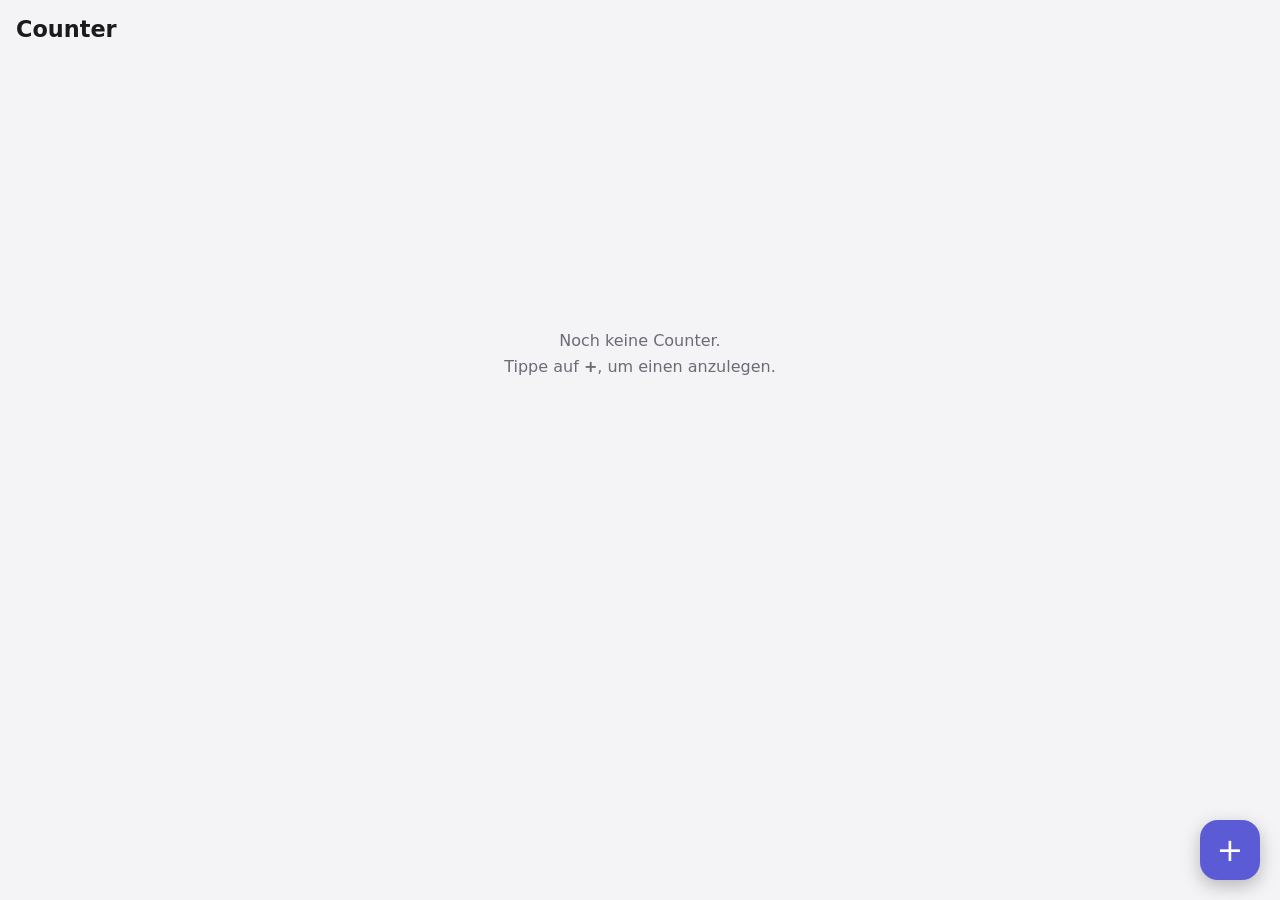
==== counter/index.html @ d5157257 "V1" ====
<!DOCTYPE html>
<html lang="de">
<head>
  <meta charset="UTF-8">
  <meta name="viewport" content="width=device-width, initial-scale=1, viewport-fit=cover">
  <meta name="theme-color" content="#5b5bd6">
  <title>Counter</title>
  <link rel="manifest" href="../manifest.json">
  <link rel="icon" href="../icons/icon-192.png">
  <link rel="stylesheet" href="../shared/base.css">
  <link rel="stylesheet" href="style.css">
</head>
<body>
  <header class="topbar">
    <a class="back" href="../home/index.html" aria-label="Zurück">&#8592;</a>
    <h1 id="title">Counter</h1>
  </header>

  <main>
    <button id="tap" class="tap">
      <span id="total" class="tap-total">0</span>
      <span class="tap-hint">tippen zum Zählen</span>
    </button>

    <div class="stats">
      <div class="stat"><span id="today">0</span><small>heute</small></div>
      <div class="stat"><span id="days">0</span><small>Tage aktiv</small></div>
      <button id="undo" class="undo">Rückgängig</button>
    </div>

    <h2>Verlauf</h2>
    <ul id="history" class="history"></ul>
    <p id="no-history" class="muted">Noch keine Einträge.</p>

    <button id="delete" class="delete">Counter löschen</button>
  </main>

  <script src="../shared/store.js"></script>
  <script src="scripts.js"></script>
</body>
</html>
---- shared/base.css ----
:root {
  --bg: #f4f4f7;
  --surface: #ffffff;
  --text: #1b1b1f;
  --muted: #6b6b76;
  --border: #e3e3e8;
  --danger: #d93838;
  --radius: 16px;
  color-scheme: light dark;
}

@media (prefers-color-scheme: dark) {
  :root {
    --bg: #121215;
    --surface: #1e1e23;
    --text: #f1f1f4;
    --muted: #9a9aa6;
    --border: #2c2c33;
    --danger: #ff5c5c;
  }
}

* { box-sizing: border-box; }

html, body {
  margin: 0;
  background: var(--bg);
  color: var(--text);
  font-family: system-ui, -apple-system, "Segoe UI", Roboto, sans-serif;
  -webkit-tap-highlight-color: transparent;
}

button { font: inherit; cursor: pointer; }

.topbar {
  position: sticky;
  top: 0;
  display: flex;
  align-items: center;
  gap: 12px;
  padding: 16px;
  padding-top: calc(16px + env(safe-area-inset-top));
  background: var(--bg);
  z-index: 10;
}

.topbar h1 {
  margin: 0;
  font-size: 1.4rem;
  flex: 1;
  overflow: hidden;
  text-overflow: ellipsis;
  white-space: nowrap;
}

.back {
  display: grid;
  place-items: center;
  width: 40px;
  height: 40px;
  border-radius: 50%;
  color: var(--text);
  text-decoration: none;
  font-size: 1.4rem;
  background: var(--surface);
  border: 1px solid var(--border);
}

main {
  padding: 0 16px calc(32px + env(safe-area-inset-bottom));
  max-width: 600px;
  margin: 0 auto;
}
---- counter/style.css ----
.tap {
  width: 100%;
  aspect-ratio: 1.4;
  max-height: 45vh;
  border: none;
  border-radius: 28px;
  background: var(--accent, #5b5bd6);
  color: #fff;
  display: grid;
  place-content: center;
  gap: 4px;
  user-select: none;
  transition: transform 0.08s;
}

.tap:active { transform: scale(0.97); }

.tap-total {
  font-size: clamp(4rem, 22vw, 7rem);
  font-weight: 700;
  line-height: 1;
  font-variant-numeric: tabular-nums;
}

.tap-hint {
  opacity: 0.8;
  font-size: 0.95rem;
}

.stats {
  display: flex;
  gap: 12px;
  margin: 16px 0 8px;
}

.stat {
  flex: 1;
  display: grid;
  padding: 10px 14px;
  background: var(--surface);
  border: 1px solid var(--border);
  border-radius: 14px;
}

.stat span {
  font-size: 1.5rem;
  font-weight: 700;
  font-variant-numeric: tabular-nums;
}

.stat small { color: var(--muted); }

.undo {
  padding: 0 14px;
  border-radius: 14px;
  border: 1px solid var(--border);
  background: var(--surface);
  color: var(--text);
}

.undo:disabled { opacity: 0.4; }

h2 {
  font-size: 1rem;
  color: var(--muted);
  margin: 24px 0 8px;
}

.history {
  list-style: none;
  margin: 0;
  padding: 0;
  background: var(--surface);
  border: 1px solid var(--border);
  border-radius: var(--radius);
  overflow: hidden;
}

.history:empty { display: none; }

.history li {
  display: flex;
  justify-content: space-between;
  padding: 12px 16px;
  border-top: 1px solid var(--border);
}

.history li:first-child { border-top: none; }

.history .count {
  font-weight: 700;
  font-variant-numeric: tabular-nums;
}

.muted { color: var(--muted); }

.delete {
  margin-top: 32px;
  width: 100%;
  padding: 14px;
  border-radius: 14px;
  border: 1px solid var(--danger);
  background: transparent;
  color: var(--danger);
}
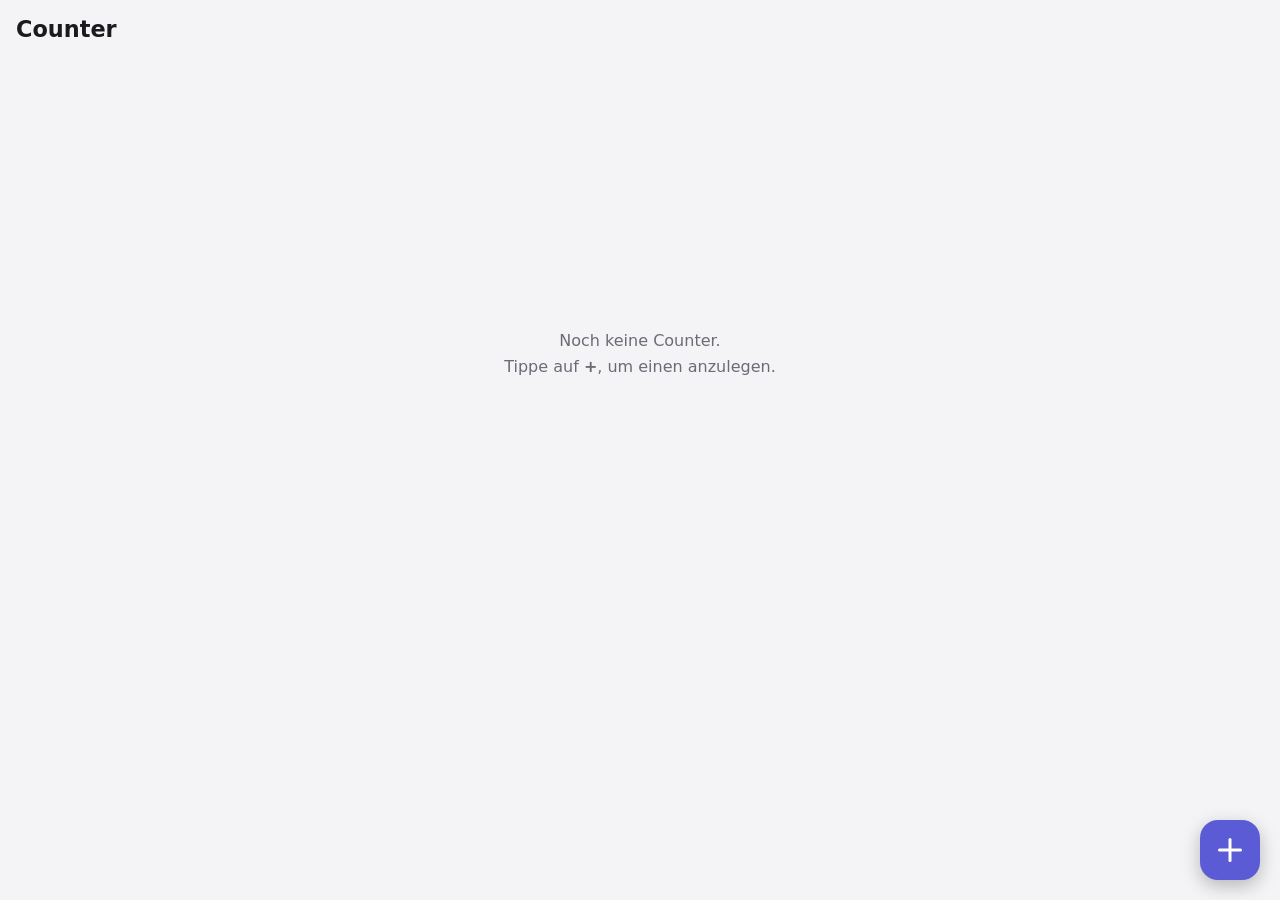
==== commit b7caba52: "centered icons" ====
--- a/counter/index.html
+++ b/counter/index.html
@@ -12,7 +12,9 @@
 </head>
 <body>
   <header class="topbar">
-    <a class="back" href="../home/index.html" aria-label="Zurück">&#8592;</a>
+    <a class="back" href="../home/index.html" aria-label="Zurück">
+      <svg viewBox="0 0 24 24" fill="none" stroke="currentColor" stroke-width="2.5" stroke-linecap="round" stroke-linejoin="round"><path d="M19 12H5M11 18l-6-6 6-6"/></svg>
+    </a>
     <h1 id="title">Counter</h1>
   </header>
 
@@ -25,7 +27,7 @@
     <div class="stats">
       <div class="stat"><span id="today">0</span><small>heute</small></div>
       <div class="stat"><span id="days">0</span><small>Tage aktiv</small></div>
-      <button id="undo" class="undo">Rückgängig</button>
+      <button id="minus" class="minus i-minus" aria-label="Letzten Klick entfernen"></button>
     </div>
 
     <h2>Verlauf</h2>
--- a/shared/base.css
+++ b/shared/base.css
@@ -32,6 +32,25 @@
 
 button { font: inherit; cursor: pointer; }
 
+/* Plus/Minus als gezeichnete Balken statt Schriftzeichen: immer exakt mittig. */
+.i-plus, .i-minus { position: relative; }
+
+.i-plus::before,
+.i-plus::after,
+.i-minus::before {
+  content: '';
+  position: absolute;
+  left: 50%;
+  top: 50%;
+  width: var(--icon-size, 18px);
+  height: var(--icon-stroke, 3px);
+  border-radius: var(--icon-stroke, 3px);
+  background: currentColor;
+  transform: translate(-50%, -50%);
+}
+
+.i-plus::after { transform: translate(-50%, -50%) rotate(90deg); }
+
 .topbar {
   position: sticky;
   top: 0;
@@ -61,10 +80,11 @@
   border-radius: 50%;
   color: var(--text);
   text-decoration: none;
-  font-size: 1.4rem;
   background: var(--surface);
   border: 1px solid var(--border);
 }
+
+.back svg { width: 20px; height: 20px; display: block; }
 
 main {
   padding: 0 16px calc(32px + env(safe-area-inset-bottom));
--- a/counter/style.css
+++ b/counter/style.css
@@ -50,15 +50,17 @@
 
 .stat small { color: var(--muted); }
 
-.undo {
-  padding: 0 14px;
+.minus {
+  width: 72px;
   border-radius: 14px;
   border: 1px solid var(--border);
   background: var(--surface);
   color: var(--text);
+  --icon-size: 24px;
 }
 
-.undo:disabled { opacity: 0.4; }
+.minus:active { transform: scale(0.95); }
+.minus:disabled { opacity: 0.4; }
 
 h2 {
   font-size: 1rem;
@@ -80,16 +82,31 @@
 
 .history li {
   display: flex;
-  justify-content: space-between;
-  padding: 12px 16px;
+  align-items: center;
+  gap: 12px;
+  padding: 8px 8px 8px 16px;
   border-top: 1px solid var(--border);
 }
 
 .history li:first-child { border-top: none; }
 
+.history li > span:first-child { flex: 1; }
+
 .history .count {
   font-weight: 700;
   font-variant-numeric: tabular-nums;
+}
+
+.day-minus {
+  width: 36px;
+  height: 36px;
+  border-radius: 50%;
+  border: 1px solid var(--border);
+  background: transparent;
+  color: var(--text);
+  --icon-size: 14px;
+  --icon-stroke: 2px;
+  flex-shrink: 0;
 }
 
 .muted { color: var(--muted); }
